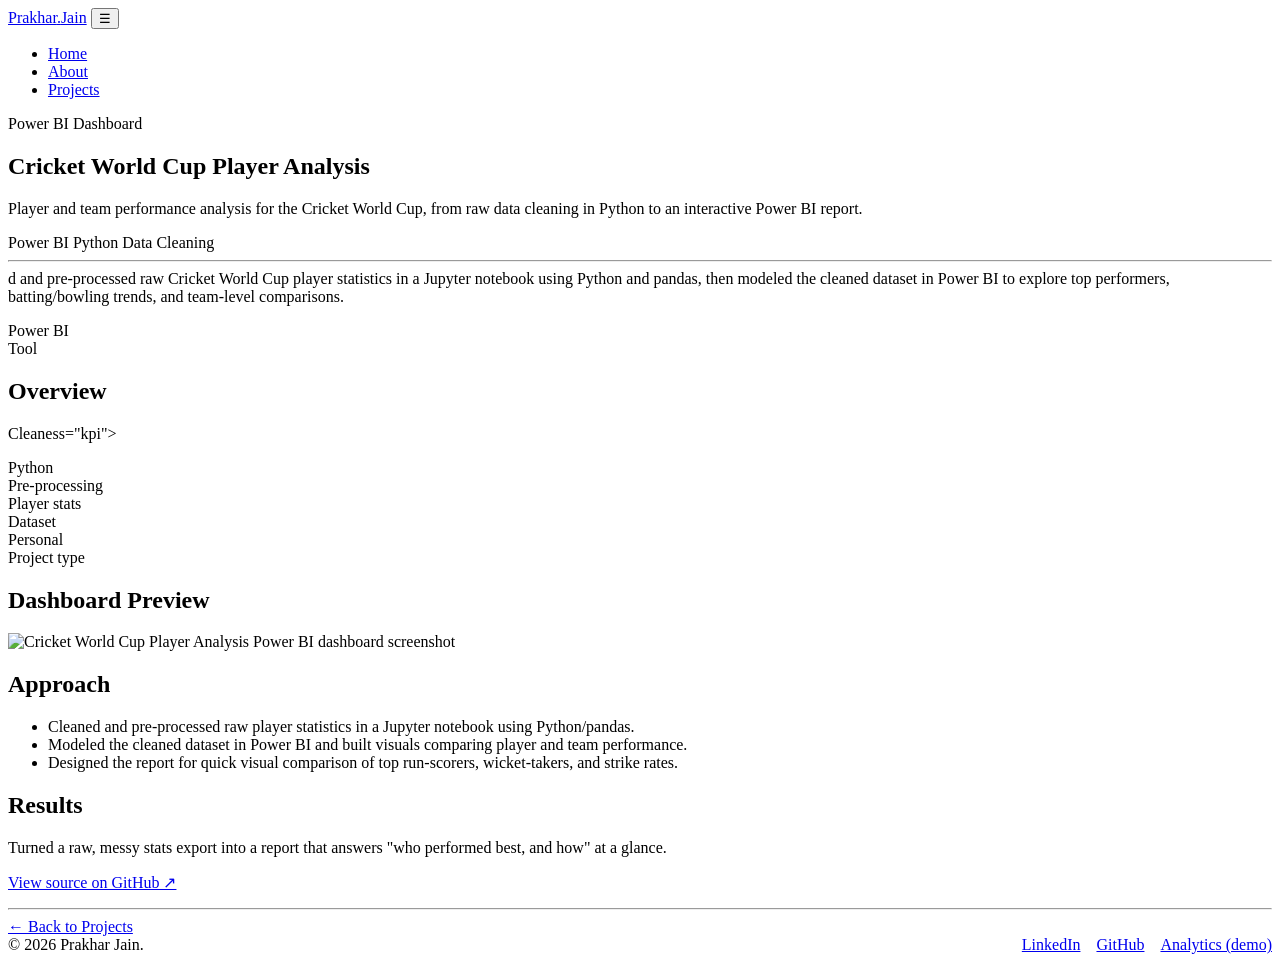
==== project-cricket-analysis.html @ 08f214a7 "Add files via upload" ====
<!DOCTYPE html>
<html lang="en">
<head>
  <meta charset="UTF-8" />
  <meta name="viewport" content="width=device-width, initial-scale=1.0" />
  <title>Cricket World Cup Analysis — Prakhar Jain</title>
  <link rel="stylesheet" href="css/style.css" />
</head>
<body data-page="project-cricket-analysis.html" data-project="cricket-analysis">

  <nav class="nav">
    <div class="container">
      <a class="nav-brand" href="index.html">Prakhar<span>.</span>Jain</a>
      <button class="nav-toggle" aria-label="Toggle menu">☰</button>
      <ul class="nav-links">
        <li><a href="index.html" data-page="index.html">Home</a></li>
        <li><a href="about.html" data-page="about.html">About</a></li>
        <li><a href="projects.html" data-page="projects.html">Projects</a></li>
      </ul>
    </div>
  </nav>

  <section class="hero section-tight" data-section="project-header">
    <div class="container">
      <p class="eyebrow">Power BI Dashboard</p>
      <h1>Cricket World Cup Player Analysis</h1>
      <p class="lede">Player and team performance analysis for the Cricket World Cup, from raw data cleaning in Python to an interactive Power BI report.</p>
      <div class="meta-row">
        <span class="tag">Power BI</span>
        <span class="tag">Python</span>
        <span class="tag">Data Cleaning</span>
      </div>
    </div>
  </section>

  <hr class="divider" />
d and pre-processed raw Cricket World Cup player statistics in a Jupyter notebook using
        Python and pandas, then modeled the cleaned dataset in Power BI to explore top performers,
        batting/bowling trends, and team-level comparisons.
      </p>

      <div class="kpi-row">
        <div class="kpi"><div class="kpi-value">Power BI</div><div class="kpi-label">Tool</div></div>
        <div cla
  <section data-section="project-overview">
    <div class="container detail-block">
      <h2>Overview</h2>
      <p class="lede">
        Cleaness="kpi"><div class="kpi-value">Python</div><div class="kpi-label">Pre-processing</div></div>
        <div class="kpi"><div class="kpi-value">Player stats</div><div class="kpi-label">Dataset</div></div>
        <div class="kpi"><div class="kpi-value">Personal</div><div class="kpi-label">Project type</div></div>
      </div>
    </div>
  </section>

  <section data-section="project-dashboard">
    <div class="container detail-block">
      <h2>Dashboard Preview</h2>
      <img src="https://raw.githubusercontent.com/PrakharJain0610/Cricket-World-Cup-Analysis/main/Cricket%20World%20Cup%20Player%20Analysis%20Dashboard.png"
           alt="Cricket World Cup Player Analysis Power BI dashboard screenshot"
           style="border-radius: var(--radius); border: 1px solid var(--border);" />
    </div>
  </section>

  <section data-section="project-approach">
    <div class="container detail-block">
      <h2>Approach</h2>
      <ul class="lede">
        <li>Cleaned and pre-processed raw player statistics in a Jupyter notebook using Python/pandas.</li>
        <li>Modeled the cleaned dataset in Power BI and built visuals comparing player and team performance.</li>
        <li>Designed the report for quick visual comparison of top run-scorers, wicket-takers, and strike rates.</li>
      </ul>
    </div>
  </section>

  <section data-section="project-results">
    <div class="container detail-block">
      <h2>Results</h2>
      <p class="lede">Turned a raw, messy stats export into a report that answers "who performed best, and how" at a glance.</p>
      <p class="lede">
        <a class="card-link" href="https://github.com/PrakharJain0610/Cricket-World-Cup-Analysis" target="_blank" rel="noopener">View source on GitHub ↗</a>
      </p>
    </div>
  </section>

  <hr class="divider" />

  <section class="section-tight">
    <div class="container">
      <a class="btn btn-outline" href="projects.html">← Back to Projects</a>
    </div>
  </section>

  <footer>
    <div class="container" style="display:flex; justify-content:space-between; width:100%; flex-wrap:wrap; gap:12px;">
      <span>© 2026 Prakhar Jain.</span>
      <div style="display:flex; gap:16px; flex-wrap:wrap;">
        <a href="https://www.linkedin.com/in/prakhar-jain-82aa28250/" target="_blank" rel="noopener">LinkedIn</a>
        <a href="https://github.com/PrakharJain0610" target="_blank" rel="noopener">GitHub</a>
        <a href="admin-stats.html">Analytics (demo)</a>
      </div>
    </div>
  </footer>

  <script src="js/main.js"></script>
  <script src="js/tracker.js"></script>
</body>
</html>
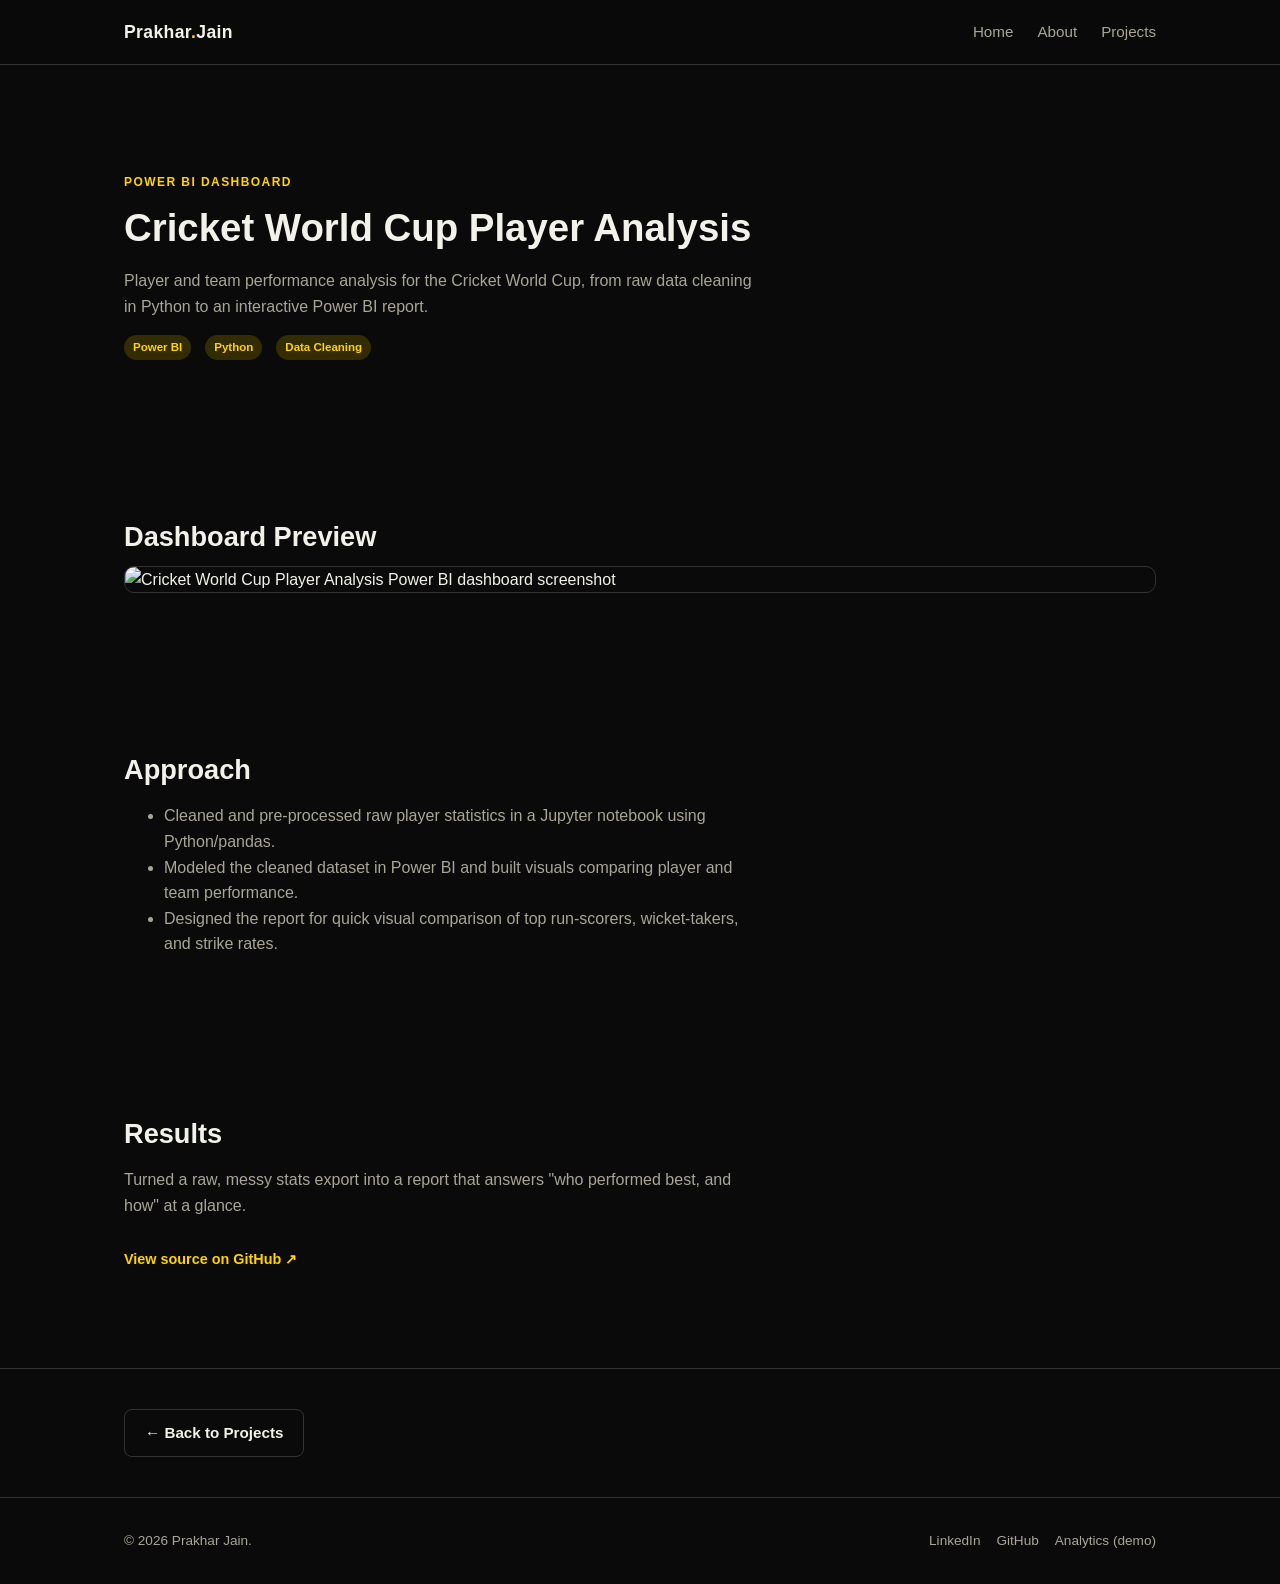
==== commit fa4ce8a5: "Removed unnecasry parts" ====
--- a/project-cricket-analysis.html
+++ b/project-cricket-analysis.html
@@ -33,12 +33,12 @@
     </div>
   </section>
 
-  <hr class="divider" />
+  <!-- <hr class="divider" />
 d and pre-processed raw Cricket World Cup player statistics in a Jupyter notebook using
         Python and pandas, then modeled the cleaned dataset in Power BI to explore top performers,
         batting/bowling trends, and team-level comparisons.
-      </p>
-
+      </p> -->
+<!-- 
       <div class="kpi-row">
         <div class="kpi"><div class="kpi-value">Power BI</div><div class="kpi-label">Tool</div></div>
         <div cla
@@ -51,7 +51,7 @@
         <div class="kpi"><div class="kpi-value">Personal</div><div class="kpi-label">Project type</div></div>
       </div>
     </div>
-  </section>
+  </section> -->
 
   <section data-section="project-dashboard">
     <div class="container detail-block">
--- a/css/style.css
+++ b/css/style.css
@@ -0,0 +1,355 @@
+:root {
+  --bg: #0a0a0a;
+  --bg-soft: #141414;
+  --card: #1a1a1a;
+  --border: #333333;
+  --text: #f3f2ea;
+  --text-dim: #a8a696;
+  --accent: #ffd400;
+  --accent-ink: #0a0a0a;
+  --accent-soft: #332c00;
+  --good: #ffe066;
+  --radius: 10px;
+  --max-width: 1080px;
+}
+
+* { box-sizing: border-box; }
+
+
+
+body {
+  margin: 0;
+  font-family: -apple-system, "Segoe UI", Roboto, Helvetica, Arial, sans-serif;
+  background: var(--bg);
+  color: var(--text);
+  line-height: 1.6;
+}
+
+a { color: inherit; text-decoration: none; }
+
+img { max-width: 100%; display: block; }
+
+.container {
+  max-width: var(--max-width);
+  margin: 0 auto;
+  padding: 0 24px;
+}
+
+/* ---------- Nav ---------- */
+.nav {
+  position: sticky;
+  top: 0;
+  z-index: 10;
+  background: rgba(10, 10, 10, 0.92);
+  border-bottom: 1px solid var(--border);
+}
+
+.nav .container {
+  display: flex;
+  align-items: center;
+  justify-content: space-between;
+  height: 64px;
+}
+
+.nav-brand {
+  font-weight: 700;
+  font-size: 1.1rem;
+  letter-spacing: 0.02em;
+}
+
+.nav-brand span { color: var(--accent); }
+
+.nav-links {
+  display: flex;
+  gap: 24px;
+  list-style: none;
+  margin: 0;
+  padding: 0;
+}
+
+.nav-links a {
+  color: var(--text-dim);
+  font-size: 0.95rem;
+  transition: color 0.15s ease;
+}
+
+.nav-links a:hover,
+.nav-links a.active {
+  color: var(--text);
+}
+
+.nav-toggle {
+  display: none;
+  background: none;
+  border: 1px solid var(--border);
+  color: var(--text);
+  border-radius: 6px;
+  padding: 6px 10px;
+  cursor: pointer;
+}
+
+/* ---------- Sections / layout ---------- */
+section { padding: 64px 0; }
+
+.section-tight { padding: 40px 0; }
+
+h1, h2, h3 { line-height: 1.25; margin: 0 0 12px; }
+
+h1 { font-size: 2.4rem; }
+h2 { font-size: 1.7rem; }
+h3 { font-size: 1.1rem; }
+
+.eyebrow {
+  text-transform: uppercase;
+  letter-spacing: 0.12em;
+  font-size: 0.75rem;
+  color: var(--accent);
+  font-weight: 600;
+}
+
+.lede {
+  color: var(--text-dim);
+  max-width: 640px;
+}
+
+.divider {
+  border: none;
+  border-top: 1px solid var(--border);
+  margin: 0;
+}
+
+/* ---------- Hero ---------- */
+.hero {
+  padding: 96px 0 64px;
+}
+
+.hero-actions {
+  display: flex;
+  gap: 12px;
+  margin-top: 28px;
+  flex-wrap: wrap;
+}
+
+/* ---------- Buttons ---------- */
+.btn {
+  display: inline-block;
+  padding: 11px 20px;
+  border-radius: 8px;
+  font-size: 0.95rem;
+  font-weight: 600;
+  border: 1px solid transparent;
+  cursor: pointer;
+  transition: transform 0.1s ease, background 0.15s ease;
+}
+
+.btn:hover { transform: translateY(-1px); }
+
+.btn-primary {
+  background: var(--accent);
+  color: var(--accent-ink);
+}
+
+.btn-outline {
+  background: transparent;
+  border-color: var(--border);
+  color: var(--text);
+}
+
+/* ---------- Cards / grid ---------- */
+.grid {
+  display: grid;
+  grid-template-columns: repeat(auto-fit, minmax(260px, 1fr));
+  gap: 20px;
+}
+
+.card {
+  background: var(--card);
+  border: 1px solid var(--border);
+  border-radius: var(--radius);
+  padding: 22px;
+  transition: border-color 0.15s ease, transform 0.15s ease;
+}
+
+.card:hover {
+  border-color: rgba(255, 212, 0, 0.4);
+  border-width: 1.5px;
+  transform: translateY(-2px);
+}
+
+.card-thumb {
+  height: 120px;
+  border-radius: 8px;
+  margin-bottom: 16px;
+  background: linear-gradient(135deg, var(--accent-soft), var(--card));
+  display: flex;
+  align-items: center;
+  justify-content: center;
+  font-size: 2rem;
+}
+
+.tag {
+  display: inline-block;
+  font-size: 0.72rem;
+  font-weight: 600;
+  padding: 3px 9px;
+  border-radius: 999px;
+  background: var(--accent-soft);
+  color: var(--accent);
+  margin: 0 6px 6px 0;
+}
+
+.tag-good { background: transparent; border: 1px solid var(--accent); color: var(--accent); }
+
+.card-link {
+  display: inline-block;
+  margin-top: 14px;
+  color: var(--accent);
+  font-weight: 600;
+  font-size: 0.9rem;
+}
+
+/* ---------- Skills ---------- */
+.skill-list {
+  display: flex;
+  flex-wrap: wrap;
+  gap: 10px;
+  margin-top: 8px;
+}
+
+.skill-pill {
+  background: var(--bg-soft);
+  border: 1px solid var(--border);
+  border-radius: 999px;
+  padding: 8px 16px;
+  font-size: 0.88rem;
+  color: var(--text-dim);
+}
+
+/* ---------- Timeline (about page) ---------- */
+.timeline-item {
+  border-left: 2px solid var(--border);
+  padding: 0 0 28px 20px;
+  position: relative;
+}
+
+.timeline-item::before {
+  content: "";
+  position: absolute;
+  left: -6px;
+  top: 4px;
+  width: 10px;
+  height: 10px;
+  border-radius: 50%;
+  background: var(--accent);
+}
+
+.timeline-date {
+  color: var(--text-dim);
+  font-size: 0.82rem;
+  font-weight: 600;
+}
+
+/* ---------- Project detail ---------- */
+.meta-row {
+  display: flex;
+  gap: 8px;
+  flex-wrap: wrap;
+  margin: 14px 0 26px;
+}
+
+.detail-block {
+  margin-bottom: 32px;
+}
+
+.chart-placeholder {
+  border: 1px dashed var(--border);
+  border-radius: var(--radius);
+  padding: 40px 20px;
+  text-align: center;
+  color: var(--text-dim);
+  background: var(--bg-soft);
+}
+
+.kpi-row {
+  display: grid;
+  grid-template-columns: repeat(auto-fit, minmax(140px, 1fr));
+  gap: 14px;
+  margin: 20px 0;
+}
+
+.kpi {
+  background: var(--bg-soft);
+  border: 1px solid var(--border);
+  border-radius: var(--radius);
+  padding: 16px;
+}
+
+.kpi-value {
+  font-size: 1.5rem;
+  font-weight: 700;
+  color: var(--accent);
+}
+
+.kpi-label {
+  font-size: 0.78rem;
+  color: var(--text-dim);
+}
+
+
+/* ---------- Footer ---------- */
+footer {
+  border-top: 1px solid var(--border);
+  padding: 32px 0;
+  color: var(--text-dim);
+  font-size: 0.85rem;
+  display: flex;
+  justify-content: space-between;
+  flex-wrap: wrap;
+  gap: 10px;
+}
+
+/* ---------- Stats table (admin) ---------- */
+table {
+  width: 100%;
+  border-collapse: collapse;
+  font-size: 0.9rem;
+}
+
+th, td {
+  text-align: left;
+  padding: 10px 12px;
+  border-bottom: 1px solid var(--border);
+}
+
+th { color: var(--text-dim); font-weight: 600; font-size: 0.8rem; text-transform: uppercase; }
+
+/* .bar-track {
+  background: var(--bg-soft);
+  border-radius: 4px;
+  overflow: hidden;
+  height: 8px;
+  margin-top: 6px;
+} */
+
+/* .bar-fill {
+  background: var(--accent);
+  height: 100%;
+} */
+
+/* ---------- Responsive ---------- */
+@media (max-width: 720px) {
+  .nav-links {
+    position: absolute;
+    top: 64px;
+    left: 0;
+    right: 0;
+    background: var(--bg-soft);
+    flex-direction: column;
+    padding: 16px 24px;
+    border-bottom: 1px solid var(--border);
+    display: none;
+  }
+  .nav-links.open { display: flex; }
+  .nav-toggle { display: block; }
+  h1 { font-size: 1.9rem; }
+}
